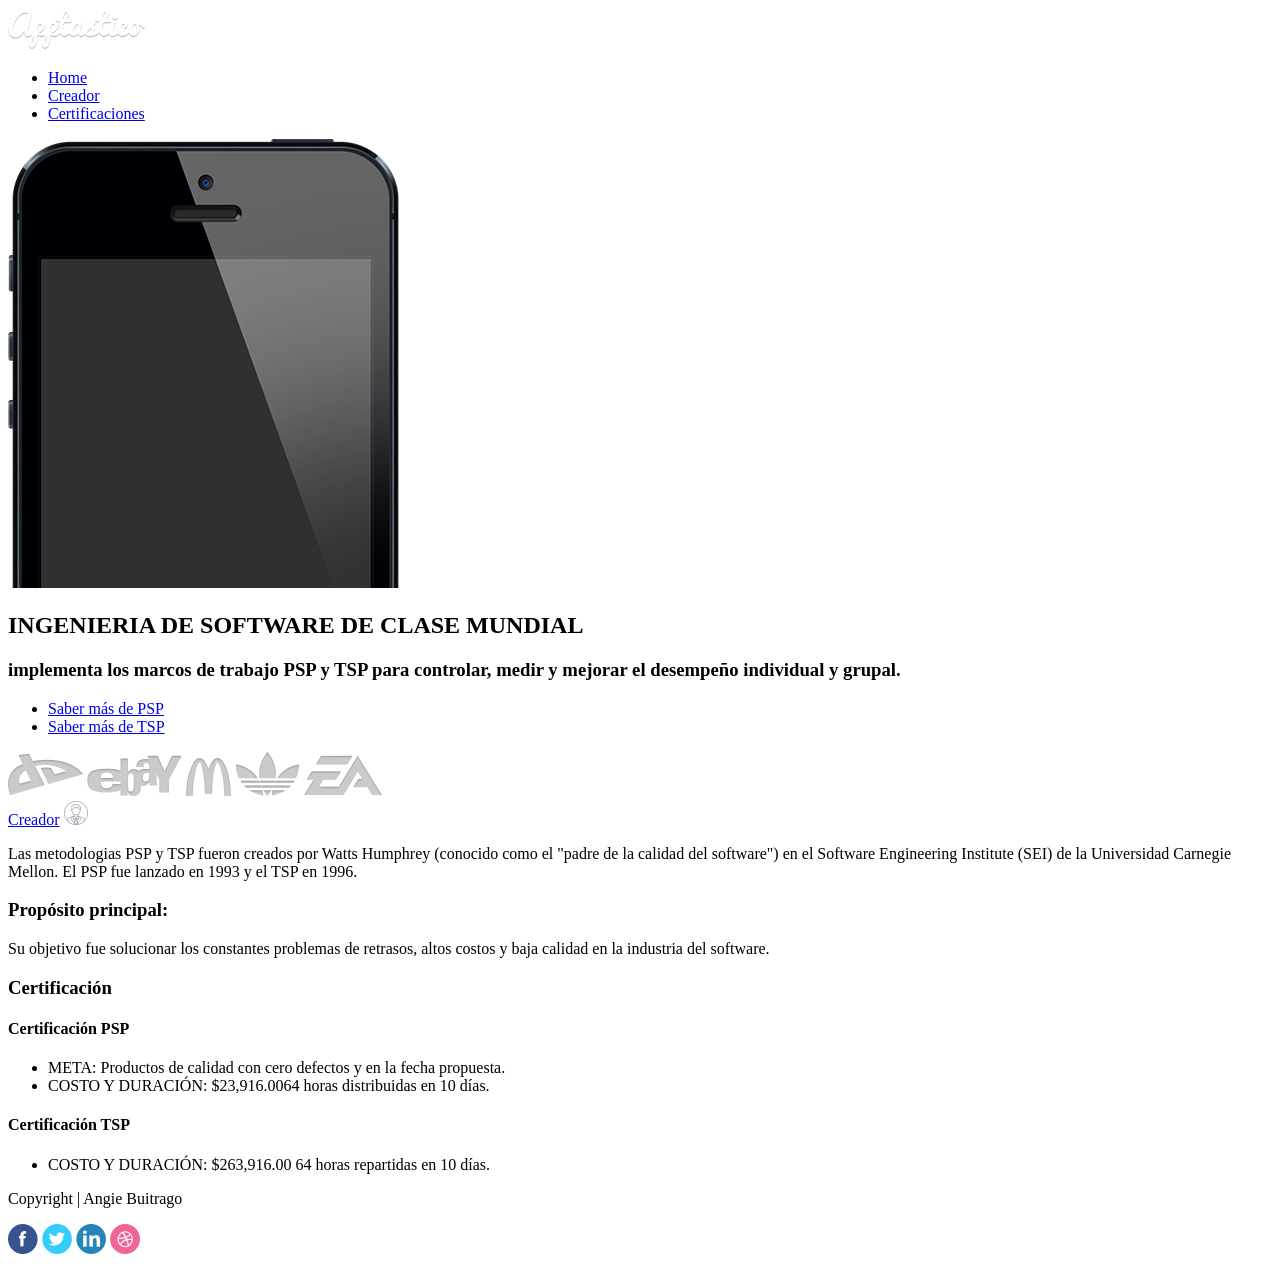
==== index.html @ 2521a759 "creacion de pagina index he inicio de las paginas que es psp y que es tsp" ====
<!DOCTYPE html>
<html lang="en">
<head>
    <meta charset="UTF-8">
    <meta name="viewport" content="width=device-width, initial-scale=1.0">
    <link rel="stylesheet" href="./styles/style.css">
    <title>INICIO</title>
</head>
<header>
    <nav>
        <div class="navegador_1">
            <div class="logo">
                <img src="./assets/images/logo.png" alt="logo_1">
            </div>
            <div class="navegar">
                <ul>
                    <li><a href="#Home">Home</a></li>
                    <li><a href="#Creador">Creador</a></li>
                    <li><a href="#certificaciones">Certificaciones</a></li>
                </ul>
            </div>
            <div class="inicio"></div>
                <img src="./assets/images/iphone.png" alt="telefono">
                <h1>INGENIERIA DE SOFTWARE DE CLASE MUNDIAL</h1>
                <h3>implementa los marcos de trabajo PSP y TSP para controlar, medir y mejorar el desempeño individual y grupal.</h3>
                <ul>
                    <li><a href="./pages/saber mas de psp.html">Saber más de PSP</a></li>
                    <li><a href="./pages/saber mas de tsp.html">Saber más de TSP</a></li>
                </ul>
            </div>
        </div>
    </nav>
</header>
<body>
    <div class="logos">
        <img src="./assets/images/dummy01.png" alt="logos">
        <img src="./assets/images/dummy02.png" alt="logos">
        <img src="./assets/images/dummy03.png" alt="logos">
        <img src="./assets/images/dummy04.png" alt="logos">
        <img src="./assets/images/dummy05.png" alt="logos">
    </div>
    <div class="Creador">
        <a href="Creador">Creador</a>
        <img src="./assets/images/perfil_1.png" alt="perfil">
        <p>Las metodologias PSP y TSP fueron creados por Watts Humphrey (conocido como el "padre de la calidad del software") en el Software Engineering Institute (SEI) de la Universidad Carnegie Mellon. El PSP fue lanzado en 1993 y el TSP en 1996.</p>
        <h3>Propósito principal:</h3>
        <p>Su objetivo fue solucionar los constantes problemas de retrasos, altos costos y baja calidad en la industria del software.</p>
        <h3></h3>
    </div>
    <div class="certificados">
        <h3>Certificación</h3>
        <h4>Certificación PSP</h4>
        <ul>
            <li>META: Productos de calidad con cero defectos y en la fecha propuesta.</li>
            <li>COSTO Y DURACIÓN: $23,916.0064 horas distribuidas en 10 días.</li>
        </ul>
        <h4>Certificación TSP</h4>
        <ul>
            <li>COSTO Y DURACIÓN: $263,916.00 64 horas repartidas en 10 días.</li>
        </ul>
    </div>
    <footer>
        <p>Copyright | Angie Buitrago</p>
        <div class="logos">
            <img src="./assets/images/Facebook.png" alt="1">
            <img src="./assets/images/Twitter.png" alt="2">
            <img src="./assets/images/Linkedin.png" alt="3">
            <img src="./assets/images/Dribbble.png" alt="4">
        </div>
    </footer>
</body>
</html>
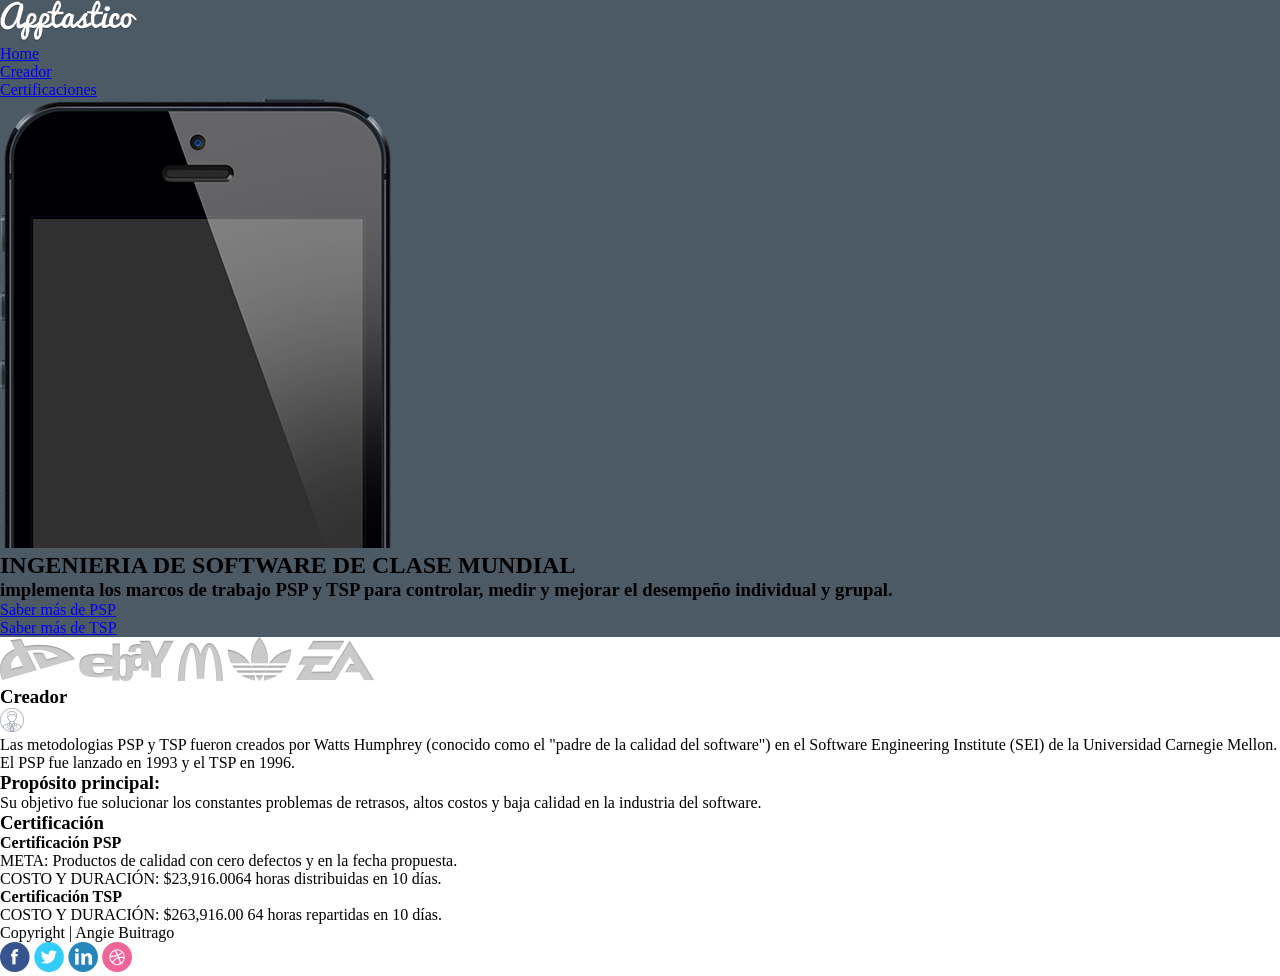
==== commit e6f56f43: "continua codigo HTML" ====
--- a/index.html
+++ b/index.html
@@ -7,29 +7,31 @@
     <title>INICIO</title>
 </head>
 <header>
-    <nav>
-        <div class="navegador_1">
-            <div class="logo">
-                <img src="./assets/images/logo.png" alt="logo_1">
+    <div class="Inicio_1">
+        <nav>
+            <div class="navegador_1">
+                <div class="logo">
+                    <img src="./assets/images/logo.png" alt="logo_1">
+                </div>
+                <div class="navegar">
+                    <ul>
+                        <li><a href="#Home">Home</a></li>
+                        <li><a href="#Creador">Creador</a></li>
+                        <li><a href="#certificaciones">Certificaciones</a></li>
+                    </ul>
+                </div>
+                <div class="inicio" id="Home"></div>
+                    <img src="./assets/images/iphone.png" alt="telefono">
+                    <h1>INGENIERIA DE SOFTWARE DE CLASE MUNDIAL</h1>
+                    <h3>implementa los marcos de trabajo PSP y TSP para controlar, medir y mejorar el desempeño individual y grupal.</h3>
+                    <ul>
+                        <li><a href="./pages/saber mas de psp.html">Saber más de PSP</a></li>
+                        <li><a href="./pages/saber mas de tsp.html">Saber más de TSP</a></li>
+                    </ul>
+                </div>
             </div>
-            <div class="navegar">
-                <ul>
-                    <li><a href="#Home">Home</a></li>
-                    <li><a href="#Creador">Creador</a></li>
-                    <li><a href="#certificaciones">Certificaciones</a></li>
-                </ul>
-            </div>
-            <div class="inicio"></div>
-                <img src="./assets/images/iphone.png" alt="telefono">
-                <h1>INGENIERIA DE SOFTWARE DE CLASE MUNDIAL</h1>
-                <h3>implementa los marcos de trabajo PSP y TSP para controlar, medir y mejorar el desempeño individual y grupal.</h3>
-                <ul>
-                    <li><a href="./pages/saber mas de psp.html">Saber más de PSP</a></li>
-                    <li><a href="./pages/saber mas de tsp.html">Saber más de TSP</a></li>
-                </ul>
-            </div>
-        </div>
-    </nav>
+        </nav>
+    </div>
 </header>
 <body>
     <div class="logos">
@@ -39,15 +41,15 @@
         <img src="./assets/images/dummy04.png" alt="logos">
         <img src="./assets/images/dummy05.png" alt="logos">
     </div>
-    <div class="Creador">
-        <a href="Creador">Creador</a>
+    <div class="Creador" id="Creador">
+        <h3>Creador</h3>
         <img src="./assets/images/perfil_1.png" alt="perfil">
         <p>Las metodologias PSP y TSP fueron creados por Watts Humphrey (conocido como el "padre de la calidad del software") en el Software Engineering Institute (SEI) de la Universidad Carnegie Mellon. El PSP fue lanzado en 1993 y el TSP en 1996.</p>
         <h3>Propósito principal:</h3>
         <p>Su objetivo fue solucionar los constantes problemas de retrasos, altos costos y baja calidad en la industria del software.</p>
         <h3></h3>
     </div>
-    <div class="certificados">
+    <div class="certificados" id="certificaciones">
         <h3>Certificación</h3>
         <h4>Certificación PSP</h4>
         <ul>
--- a/styles/style.css
+++ b/styles/style.css
@@ -0,0 +1,9 @@
+* {
+    margin: 0px;
+    padding: 0px;
+    box-sizing: border-box;
+}
+.Inicio_1{
+    background-color: #4c5a65;
+    
+}
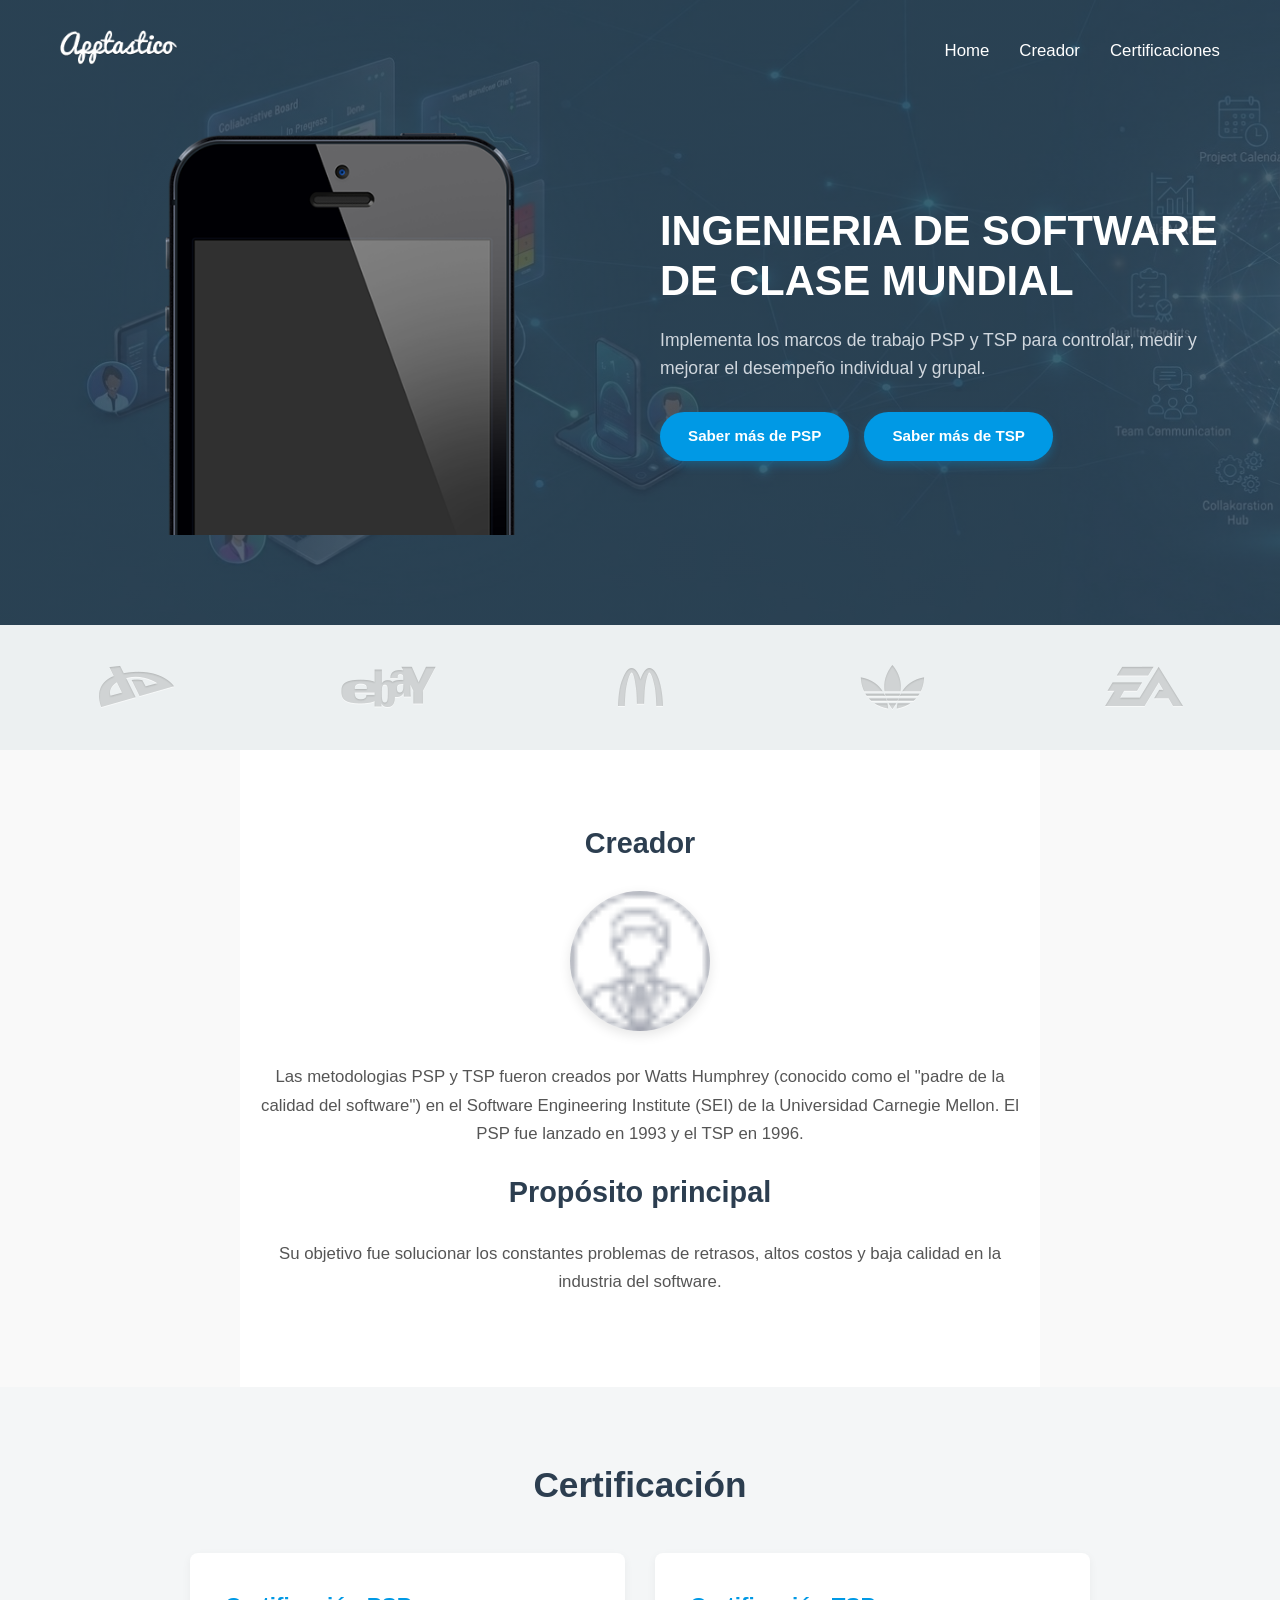
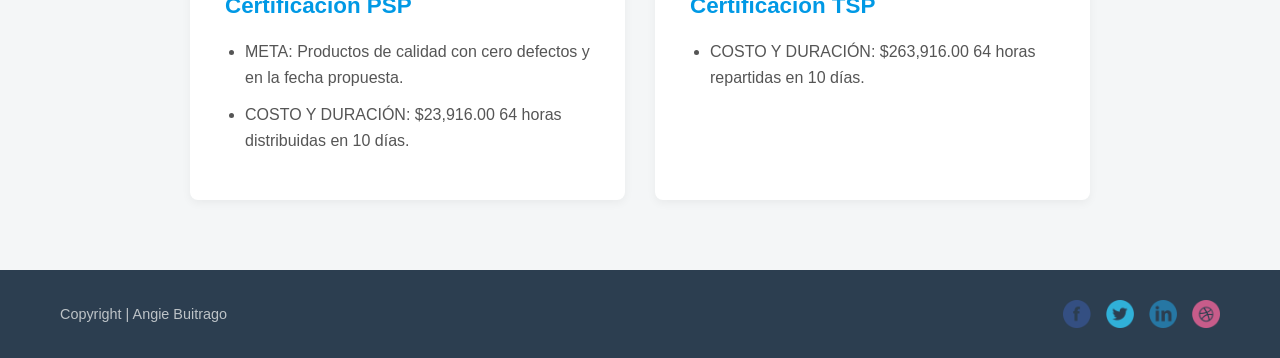
==== commit 1a9aa320: "finalizado" ====
--- a/index.html
+++ b/index.html
@@ -20,17 +20,19 @@
                         <li><a href="#certificaciones">Certificaciones</a></li>
                     </ul>
                 </div>
-                <div class="inicio" id="Home"></div>
-                    <img src="./assets/images/iphone.png" alt="telefono">
-                    <h1>INGENIERIA DE SOFTWARE DE CLASE MUNDIAL</h1>
-                    <h3>implementa los marcos de trabajo PSP y TSP para controlar, medir y mejorar el desempeño individual y grupal.</h3>
-                    <ul>
-                        <li><a href="./pages/saber mas de psp.html">Saber más de PSP</a></li>
-                        <li><a href="./pages/saber mas de tsp.html">Saber más de TSP</a></li>
-                    </ul>
-                </div>
             </div>
         </nav>
+        <div class="cabecerainicio" id="Home">
+            <img src="./assets/images/iphone.png" alt="telefono">
+            <div class="cabecerainicio-texto">
+                <h1>INGENIERIA DE SOFTWARE DE CLASE MUNDIAL</h1>
+                <h3>Implementa los marcos de trabajo PSP y TSP para controlar, medir y mejorar el desempeño individual y grupal.</h3>
+                <ul>
+                    <li><a href="./pages/saber mas de psp.html">Saber más de PSP</a></li>
+                    <li><a href="./pages/saber mas de tsp.html">Saber más de TSP</a></li>
+                </ul>
+            </div>
+        </div>
     </div>
 </header>
 <body>
@@ -45,21 +47,27 @@
         <h3>Creador</h3>
         <img src="./assets/images/perfil_1.png" alt="perfil">
         <p>Las metodologias PSP y TSP fueron creados por Watts Humphrey (conocido como el "padre de la calidad del software") en el Software Engineering Institute (SEI) de la Universidad Carnegie Mellon. El PSP fue lanzado en 1993 y el TSP en 1996.</p>
-        <h3>Propósito principal:</h3>
+        <h3>Propósito principal</h3>
         <p>Su objetivo fue solucionar los constantes problemas de retrasos, altos costos y baja calidad en la industria del software.</p>
-        <h3></h3>
     </div>
     <div class="certificados" id="certificaciones">
         <h3>Certificación</h3>
-        <h4>Certificación PSP</h4>
-        <ul>
-            <li>META: Productos de calidad con cero defectos y en la fecha propuesta.</li>
-            <li>COSTO Y DURACIÓN: $23,916.0064 horas distribuidas en 10 días.</li>
-        </ul>
-        <h4>Certificación TSP</h4>
-        <ul>
-            <li>COSTO Y DURACIÓN: $263,916.00 64 horas repartidas en 10 días.</li>
-        </ul>
+        <div class="certificados-grid">
+            
+            <div class="certificado-item">
+                <h4>Certificación PSP</h4>
+                <ul>
+                    <li>META: Productos de calidad con cero defectos y en la fecha propuesta.</li>
+                    <li>COSTO Y DURACIÓN: $23,916.00 64 horas distribuidas en 10 días.</li>
+                </ul>
+            </div>
+            <div class="certificado-item">
+                <h4>Certificación TSP</h4>
+                <ul>
+                    <li>COSTO Y DURACIÓN: $263,916.00 64 horas repartidas en 10 días.</li>
+                </ul>
+            </div>
+        </div>
     </div>
     <footer>
         <p>Copyright | Angie Buitrago</p>
--- a/styles/style.css
+++ b/styles/style.css
@@ -1,9 +1,645 @@
 * {
-    margin: 0px;
-    padding: 0px;
+    margin: 0;
+    padding: 0;
     box-sizing: border-box;
-}
-.Inicio_1{
-    background-color: #4c5a65;
-    
+    font-family: 'Segoe UI', Tahoma, Geneva, Verdana, sans-serif;
+}
+
+body {
+    background-color: #f9f9f9;
+    color: #333;
+    line-height: 1.6;
+}
+
+/*CABECERA Y NAVEGACIÓN*/
+header {
+    background-color: #3d5166; 
+    color: white;
+    padding: 30px 60px;
+}
+
+.navegador_1 {
+    display: flex;
+    justify-content: space-between;
+    align-items: center;
+    flex-wrap: wrap;
+}
+
+.logo img {
+    height: 35px;
+}
+
+.navegar ul {
+    list-style: none;
+    display: flex;
+    gap: 30px;
+}
+
+.navegar ul li a {
+    color: white;
+    text-decoration: none;
+    font-weight: 500;
+    font-size: 1.05rem;
+    transition: opacity 0.3s;
+}
+
+.navegar ul li a:hover {
+    opacity: 0.8;
+}
+
+.cabecerainicio {
+    display: grid;
+    grid-template-columns: 1fr 1fr;
+    align-items: center;
+    gap: 40px;
+    padding: 60px 0;
+}
+
+.cabecerainicio img {
+    width: 100%;
+    max-width: 350px;
+    justify-self: center;
+}
+
+.cabecerainicio-texto {
+    text-align: left;
+}
+
+.cabecerainicio h1 {
+    font-size: 2.6rem;
+    margin-bottom: 20px;
+    font-weight: 700;
+    line-height: 1.2;
+}
+
+.cabecerainicio h3 {
+    font-size: 1.1rem;
+    font-weight: 400;
+    margin-bottom: 30px;
+    color: #d0d7de;
+}
+
+.cabecerainicio ul {
+    list-style: none;
+    display: flex;
+    gap: 15px;
+    flex-wrap: wrap;
+}
+
+.cabecerainicio ul li a {
+    background-color: #0099e5;
+    color: white;
+    padding: 12px 28px;
+    border-radius: 30px;
+    text-decoration: none;
+    font-weight: 600;
+    font-size: 0.95rem;
+    box-shadow: 0 4px 10px rgba(0, 153, 229, 0.3);
+    transition: background-color 0.3s, transform 0.2s;
+    display: inline-block;
+}
+
+.cabecerainicio ul li a:hover {
+    background-color: #007bb8;
+    transform: translateY(-2px);
+}
+
+/* FRANJA DE LOGOS*/
+.logos {
+    display: grid;
+    grid-template-columns: repeat(5, 1fr);
+    align-items: center;
+    justify-items: center;
+    background-color: #ecf0f1;
+    padding: 40px 20px;
+    gap: 20px;
+}
+
+.logos img {
+    max-width: 120px;
+    height: auto;
+    opacity: 0.6;
+    transition: opacity 0.3s;
+}
+
+.logos img:hover {
+    opacity: 1;
+}
+
+/* CREADOR*/
+.Creador {
+    text-align: center;
+    padding: 70px 20px;
+    background-color: white;
+    max-width: 800px;
+    margin: 0 auto;
+}
+
+.Creador h3 {
+    font-size: 1.8rem;
+    margin-bottom: 25px;
+    color: #2c3e50;
+}
+
+.Creador img {
+    width: 140px;
+    height: 140px;
+    border-radius: 50%;
+    object-fit: cover;
+    margin-bottom: 25px;
+    box-shadow: 0 4px 12px rgba(0,0,0,0.1);
+}
+
+.Creador p {
+    margin-bottom: 20px;
+    color: #555;
+    font-size: 1.05rem;
+    line-height: 1.7;
+}
+
+/* CERTIFICACIONES*/
+.certificados {
+    padding: 70px 20px;
+    background-color: #f4f6f7;
+    text-align: center;
+}
+
+.certificados > h3 {
+    font-size: 2.2rem;
+    margin-bottom: 40px;
+    color: #2c3e50;
+}
+
+.certificados-grid {
+    display: grid;
+    grid-template-columns: repeat(auto-fit, minmax(320px, 1fr));
+    gap: 30px;
+    max-width: 900px;
+    margin: 0 auto;
+    text-align: left;
+}
+
+.certificado-item {
+    background: white;
+    padding: 35px;
+    border-radius: 8px;
+    box-shadow: 0 3px 10px rgba(0,0,0,0.05);
+}
+
+.certificados h4 {
+    font-size: 1.4rem;
+    color: #0099e5;
+    margin-bottom: 15px;
+}
+
+.certificados ul {
+    list-style-type: disc;
+    padding-left: 20px;
+}
+
+.certificados ul li {
+    margin-bottom: 12px;
+    color: #555;
+    font-size: 1rem;
+}
+
+/*FOOTER*/
+footer {
+    background-color: #2c3e50;
+    color: white;
+    padding: 30px 60px;
+    display: flex;
+    justify-content: space-between;
+    align-items: center;
+    flex-wrap: wrap;
+    gap: 20px;
+}
+
+footer p {
+    font-size: 0.9rem;
+    color: #bdc3c7;
+}
+
+footer .logos {
+    background: transparent;
+    padding: 0;
+    display: flex;
+    gap: 15px;
+}
+
+footer .logos img {
+    width: 28px;
+    height: 28px;
+    cursor: pointer;
+    opacity: 0.8;
+    transition: opacity 0.3s;
+}
+
+footer .logos img:hover {
+    opacity: 1;
+}
+
+/* Cabecera con imagen de fondo */
+header {
+    background: linear-gradient(rgba(44, 62, 80, 0.85), rgba(44, 62, 80, 0.85)), url('../assets/images/cabecera_psp.jpg') no-repeat center center/cover;
+    color: white;
+    padding: 30px 60px;
+}
+
+.inicio {
+    display: flex;
+    flex-direction: column;
+    align-items: center;
+    text-align: center;
+    padding: 60px 0;
+}
+
+.inicio h1 {
+    font-size: 2.6rem;
+    margin-bottom: 20px;
+    font-weight: 700;
+}
+
+.inicio p {
+    font-size: 1.1rem;
+    max-width: 700px;
+    margin-bottom: 30px;
+    color: #d0d7de;
+}
+
+.inicio ul {
+    list-style: none;
+    display: flex;
+    gap: 15px;
+    justify-content: center;
+    flex-wrap: wrap;
+}
+
+.inicio ul li a {
+    background-color: #0099e5;
+    color: white;
+    padding: 12px 28px;
+    border-radius: 30px;
+    text-decoration: none;
+    font-weight: 600;
+    font-size: 0.95rem;
+    box-shadow: 0 4px 10px rgba(0, 153, 229, 0.3);
+    transition: background-color 0.3s, transform 0.2s;
+    display: inline-block;
+}
+
+.inicio ul li a:hover {
+    background-color: #007bb8;
+    transform: translateY(-2px);
+}
+
+/*¿Qué es y Objetivo*/
+.que.es, .objetiv {
+    text-align: center;
+    padding: 60px 20px;
+    max-width: 800px;
+    margin: 0 auto;
+    background-color: white;
+}
+
+.que.es h2, .objetiv h2, .cocepto > h2 {
+    font-size: 2rem;
+    color: #2c3e50;
+    margin-bottom: 20px;
+}
+
+.que.es p, .objetiv p, .cocepto > p {
+    color: #555;
+    font-size: 1.05rem;
+    line-height: 1.7;
+}
+
+/*SECCIÓN DE NIVELES*/
+.cocepto {
+    padding: 60px 20px;
+    background-color: #f4f6f7;
+    text-align: center;
+}
+
+.nivels {
+    display: grid;
+    grid-template-columns: repeat(2, 1fr);
+    gap: 30px;
+    max-width: 900px;
+    margin: 40px auto 0 auto;
+    text-align: left;
+}
+
+.nivels > div, .nivel-item {
+    background: white;
+    padding: 30px;
+    border-radius: 8px;
+    box-shadow: 0 3px 10px rgba(0,0,0,0.05);
+}
+
+.nivels h3 {
+    font-size: 1.3rem;
+    color: #0099e5;
+    margin-bottom: 10px;
+}
+
+.nivels p {
+    color: #555;
+    font-size: 0.98rem;
+}
+
+/*VENTAJAS Y DESVENTAJAS*/
+.seccion-ventajas {
+    padding: 70px 20px;
+    background-color: white;
+    text-align: center;
+}
+
+.seccion-ventajas > h2 {
+    font-size: 2rem;
+    color: #2c3e50;
+    margin-bottom: 40px;
+}
+
+.ventajas-grid {
+    display: grid;
+    grid-template-columns: repeat(2, 1fr);
+    gap: 30px;
+    max-width: 900px;
+    margin: 0 auto;
+    text-align: left;
+}
+
+.ventaja-item, .desventaja-item {
+    background: #f4f6f7;
+    padding: 35px;
+    border-radius: 8px;
+    box-shadow: 0 3px 10px rgba(0,0,0,0.05);
+}
+
+.ventaja-item h3, .desventaja-item h3 {
+    font-size: 1.4rem;
+    color: #0099e5;
+    margin-bottom: 15px;
+}
+
+.ventaja-item ul, .desventaja-item ul {
+    list-style-type: disc;
+    padding-left: 20px;
+}
+
+.ventaja-item ul li, .desventaja-item ul li {
+    margin-bottom: 10px;
+    color: #555;
+    font-size: 1rem;
+}
+
+/* CERTIFICACIÓN PSP*/
+.certific {
+    padding: 60px 20px 20px 20px;
+    background-color: #f4f6f7;
+    text-align: center;
+    max-width: 800px;
+    margin: 0 auto;
+}
+
+.certific h2 {
+    font-size: 2.2rem;
+    color: #2c3e50;
+    margin-bottom: 15px;
+}
+
+.certific p {
+    color: #555;
+    font-size: 1.05rem;
+}
+
+.certificads {
+    padding: 20px 20px 70px 20px;
+    background-color: #f4f6f7;
+    display: grid;
+    grid-template-columns: repeat(2, 1fr);
+    gap: 30px;
+    max-width: 900px;
+    margin: 0 auto;
+    text-align: left;
+}
+
+.certificads > ul, .certificads > div {
+    background: white;
+    padding: 35px;
+    border-radius: 8px;
+    box-shadow: 0 3px 10px rgba(0,0,0,0.05);
+    list-style: none;
+}
+
+.certificads h3 {
+    font-size: 1.4rem;
+    color: #0099e5;
+    margin-bottom: 15px;
+}
+
+.certificads p {
+    color: #555;
+    font-size: 1rem;
+    margin-bottom: 10px;
+}
+
+/* Cabecera con imagen de fondo tsp*/
+header {
+    background: linear-gradient(rgba(44, 62, 80, 0.8), rgba(44, 62, 80, 0.8)), url('../assets/images/cabecera_tsp.jpg') no-repeat center center;
+    background-size: cover;
+    color: white;
+    padding: 30px 60px;
+}
+
+/*¿Qué es y Objetivo*/
+.que.es, .objetiv {
+    text-align: center;
+    padding: 60px 20px;
+    max-width: 800px;
+    margin: 0 auto;
+    background-color: white;
+}
+
+.que.es h2, .objetiv h2, .Ciclo > h2, .rol > h2, .vent > h2, .certific > h2 {
+    font-size: 2rem;
+    color: #2c3e50;
+    margin-bottom: 20px;
+}
+
+.que.es p, .objetiv p {
+    color: #555;
+    font-size: 1.05rem;
+    line-height: 1.7;
+}
+
+/*CICLO Y ROLES*/
+.Ciclo, .rol {
+    padding: 60px 20px;
+    background-color: #f4f6f7;
+    text-align: center;
+}
+
+.tsp-grid {
+    display: grid;
+    grid-template-columns: repeat(2, 1fr);
+    gap: 30px;
+    max-width: 900px;
+    margin: 40px auto 0 auto;
+    text-align: left;
+}
+
+.tsp-item {
+    background: white;
+    padding: 30px;
+    border-radius: 8px;
+    box-shadow: 0 3px 10px rgba(0,0,0,0.05);
+}
+
+.tsp-item h3 {
+    font-size: 1.3rem;
+    color: #0099e5;
+    margin-bottom: 10px;
+    text-transform: capitalize;
+}
+
+.tsp-item p {
+    color: #555;
+    font-size: 0.98rem;
+    line-height: 1.6;
+}
+
+/*VENTAJAS Y DESVENTAJAS*/
+.vent {
+    padding: 70px 20px;
+    background-color: white;
+    text-align: center;
+}
+
+.vent-grid {
+    display: grid;
+    grid-template-columns: repeat(2, 1fr);
+    gap: 30px;
+    max-width: 900px;
+    margin: 40px auto 0 auto;
+    text-align: left;
+}
+
+.vent-item {
+    background: #f4f6f7;
+    padding: 35px;
+    border-radius: 8px;
+    box-shadow: 0 3px 10px rgba(0,0,0,0.05);
+}
+
+.vent-item h3 {
+    font-size: 1.4rem;
+    color: #0099e5;
+    margin-bottom: 15px;
+    text-transform: capitalize;
+}
+
+.vent-item ul {
+    list-style-type: disc;
+    padding-left: 20px;
+}
+
+.vent-item ul li {
+    margin-bottom: 10px;
+    color: #555;
+    font-size: 1rem;
+}
+
+/*SECCIÓN DE CERTIFICACIÓN TSP */
+.certific {
+    padding: 60px 20px;
+    background-color: #f4f6f7;
+    text-align: center;
+}
+
+.certific-contenedor {
+    max-width: 800px;
+    margin: 0 auto 40px auto;
+}
+
+.certific-grid {
+    display: grid;
+    grid-template-columns: repeat(2, 1fr);
+    gap: 30px;
+    max-width: 900px;
+    margin: 0 auto;
+    text-align: left;
+}
+
+.certific-item {
+    background: white;
+    padding: 35px;
+    border-radius: 8px;
+    box-shadow: 0 3px 10px rgba(0,0,0,0.05);
+}
+
+.certific-item h3 {
+    font-size: 1.4rem;
+    color: #0099e5;
+    margin-bottom: 15px;
+    text-transform: capitalize;
+}
+
+.certific-item p, .certific-item ul li {
+    color: #555;
+    font-size: 1rem;
+    line-height: 1.6;
+}
+
+.certific-item ul {
+    list-style-type: disc;
+    padding-left: 20px;
+}
+
+/* MEDIA QUERIES PARA MÓVILES */
+
+@media (max-width: 768px) {
+    header {
+        padding: 20px;
+    }
+    .navegador_1 {
+        flex-direction: column;
+        gap: 15px;
+        text-align: center;
+    }
+    .navegar ul {
+        flex-direction: column;
+        gap: 10px;
+    }
+    .cabecerainicio {
+        grid-template-columns: 1fr;
+        text-align: center;
+        padding: 30px 0;
+    }
+    .cabecerainicio-texto {
+        text-align: center;
+    }
+    .cabecerainicio ul {
+        justify-content: center;
+    }
+    .logos {
+        grid-template-columns: repeat(2, 1fr);
+    }
+    .nivels, 
+    .ventajas-grid, 
+    .certificads, 
+    .tsp-grid, 
+    .vent-grid, 
+    .certific-grid {
+        grid-template-columns: 1fr;
+    }
+    footer {
+        flex-direction: column;
+        text-align: center;
+        padding: 30px 20px;
+    }
+    footer .logos {
+        justify-content: center;
+    }
 }
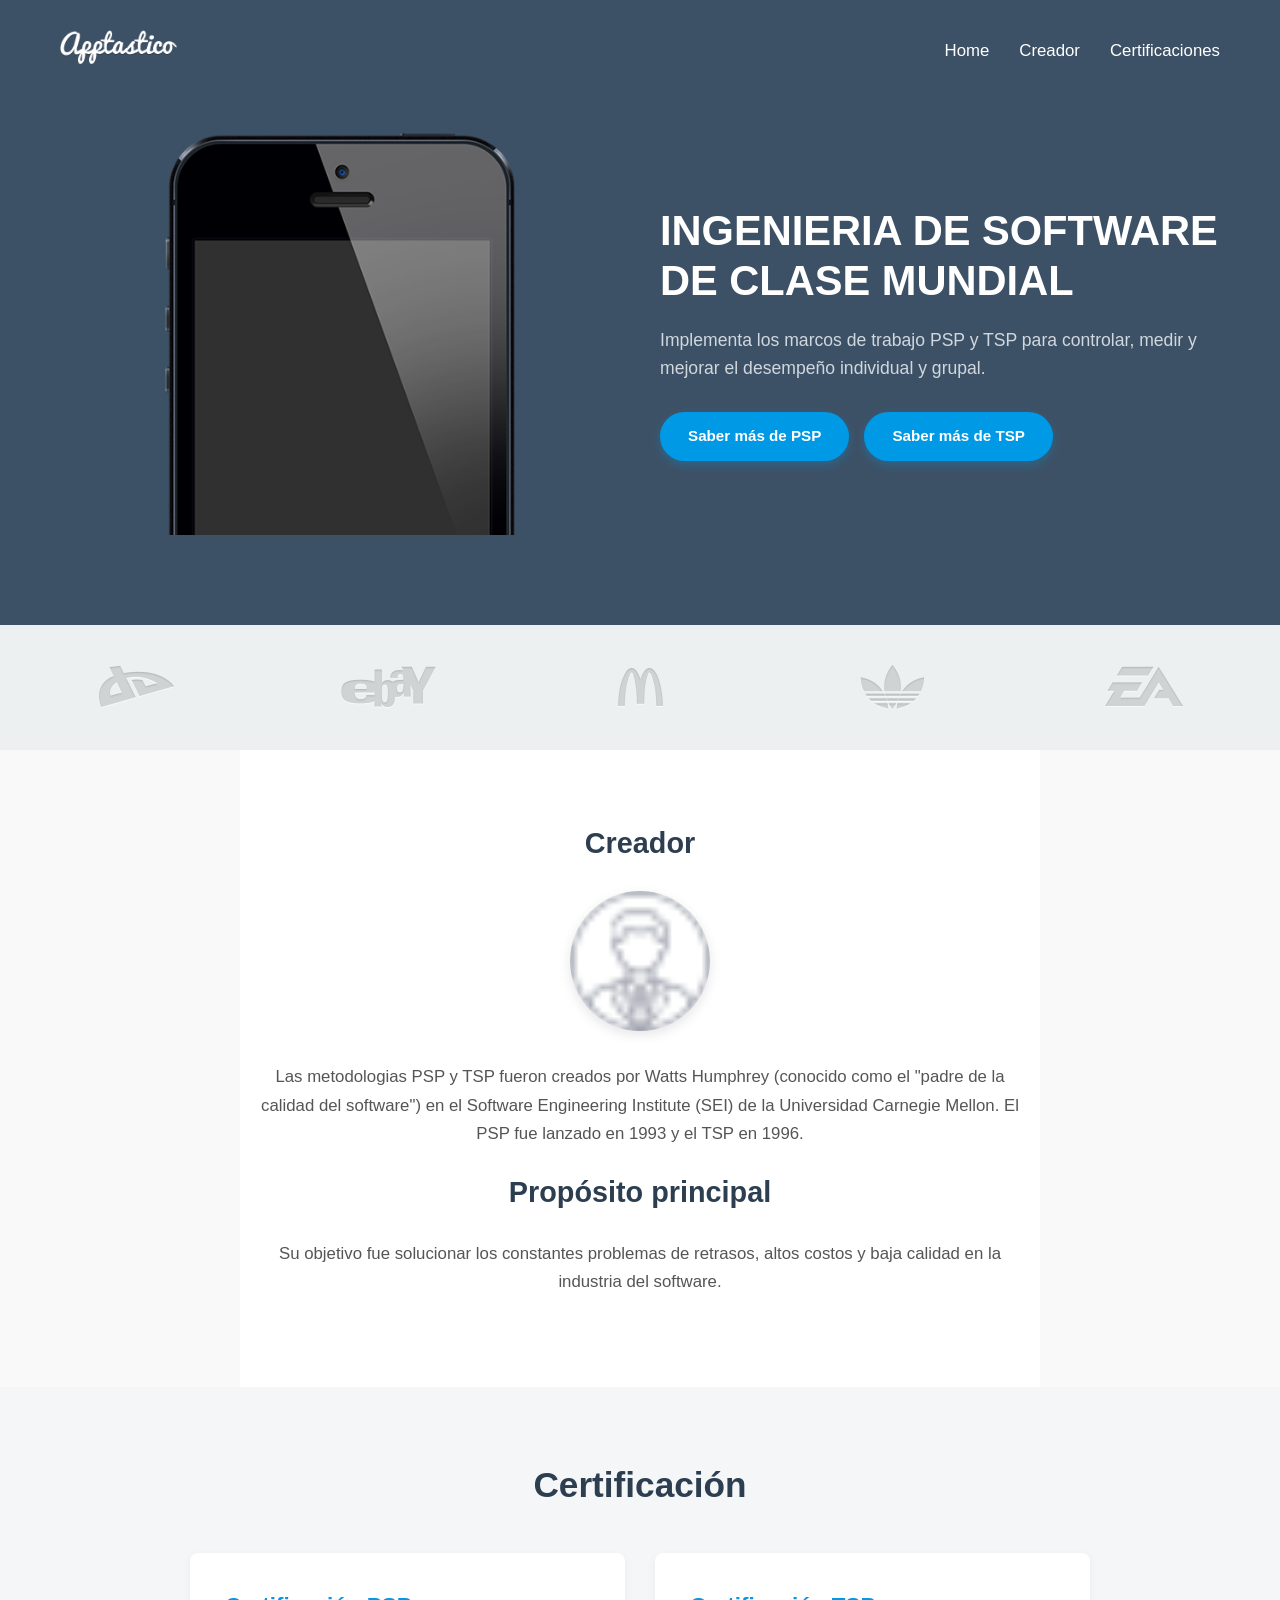
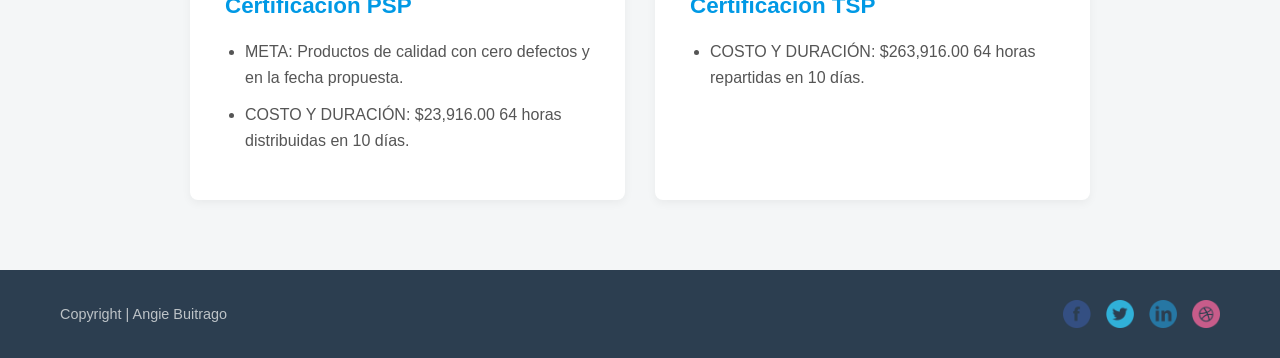
==== commit d4c80044: "toques faltantes" ====
--- a/index.html
+++ b/index.html
@@ -6,7 +6,7 @@
     <link rel="stylesheet" href="./styles/style.css">
     <title>INICIO</title>
 </head>
-<header>
+<header class="header_inicio">
     <div class="Inicio_1">
         <nav>
             <div class="navegador_1">
--- a/styles/style.css
+++ b/styles/style.css
@@ -11,9 +11,21 @@
     line-height: 1.6;
 }
 
-/*CABECERA Y NAVEGACIÓN*/
 header {
     background-color: #3d5166; 
+    color: white;
+    padding: 30px 60px;
+}
+
+
+header:has(a[href="#niveles"]) {
+    background: linear-gradient(rgba(44, 62, 80, 0.85), rgba(44, 62, 80, 0.85)), url('../assets/images/cabecera_psp.jpg') no-repeat center center/cover;
+    color: white;
+    padding: 30px 60px;
+}
+
+header:has(a[href="#Ciclo"]) {
+    background: linear-gradient(rgba(44, 62, 80, 0.8), rgba(44, 62, 80, 0.8)), url('../assets/images/cabecera_tsp.jpg') no-repeat center center/cover;
     color: white;
     padding: 30px 60px;
 }
@@ -239,13 +251,6 @@
     opacity: 1;
 }
 
-/* Cabecera con imagen de fondo */
-header {
-    background: linear-gradient(rgba(44, 62, 80, 0.85), rgba(44, 62, 80, 0.85)), url('../assets/images/cabecera_psp.jpg') no-repeat center center/cover;
-    color: white;
-    padding: 30px 60px;
-}
-
 .inicio {
     display: flex;
     flex-direction: column;
@@ -445,36 +450,7 @@
     margin-bottom: 10px;
 }
 
-/* Cabecera con imagen de fondo tsp*/
-header {
-    background: linear-gradient(rgba(44, 62, 80, 0.8), rgba(44, 62, 80, 0.8)), url('../assets/images/cabecera_tsp.jpg') no-repeat center center;
-    background-size: cover;
-    color: white;
-    padding: 30px 60px;
-}
-
-/*¿Qué es y Objetivo*/
-.que.es, .objetiv {
-    text-align: center;
-    padding: 60px 20px;
-    max-width: 800px;
-    margin: 0 auto;
-    background-color: white;
-}
-
-.que.es h2, .objetiv h2, .Ciclo > h2, .rol > h2, .vent > h2, .certific > h2 {
-    font-size: 2rem;
-    color: #2c3e50;
-    margin-bottom: 20px;
-}
-
-.que.es p, .objetiv p {
-    color: #555;
-    font-size: 1.05rem;
-    line-height: 1.7;
-}
-
-/*CICLO Y ROLES*/
+/*ciclos y roles*/
 .Ciclo, .rol {
     padding: 60px 20px;
     background-color: #f4f6f7;
@@ -510,7 +486,7 @@
     line-height: 1.6;
 }
 
-/*VENTAJAS Y DESVENTAJAS*/
+/*ventajas y desventajas*/
 .vent {
     padding: 70px 20px;
     background-color: white;
@@ -551,13 +527,7 @@
     font-size: 1rem;
 }
 
-/*SECCIÓN DE CERTIFICACIÓN TSP */
-.certific {
-    padding: 60px 20px;
-    background-color: #f4f6f7;
-    text-align: center;
-}
-
+/*CERTIFICACIÓN TSP */
 .certific-contenedor {
     max-width: 800px;
     margin: 0 auto 40px auto;
@@ -597,10 +567,11 @@
     padding-left: 20px;
 }
 
-/* MEDIA QUERIES PARA MÓVILES */
-
+/*media queries para moviles*/
 @media (max-width: 768px) {
-    header {
+    header,
+    header:has(a[href="#niveles"]),
+    header:has(a[href="#Ciclo"]) {
         padding: 20px;
     }
     .navegador_1 {
